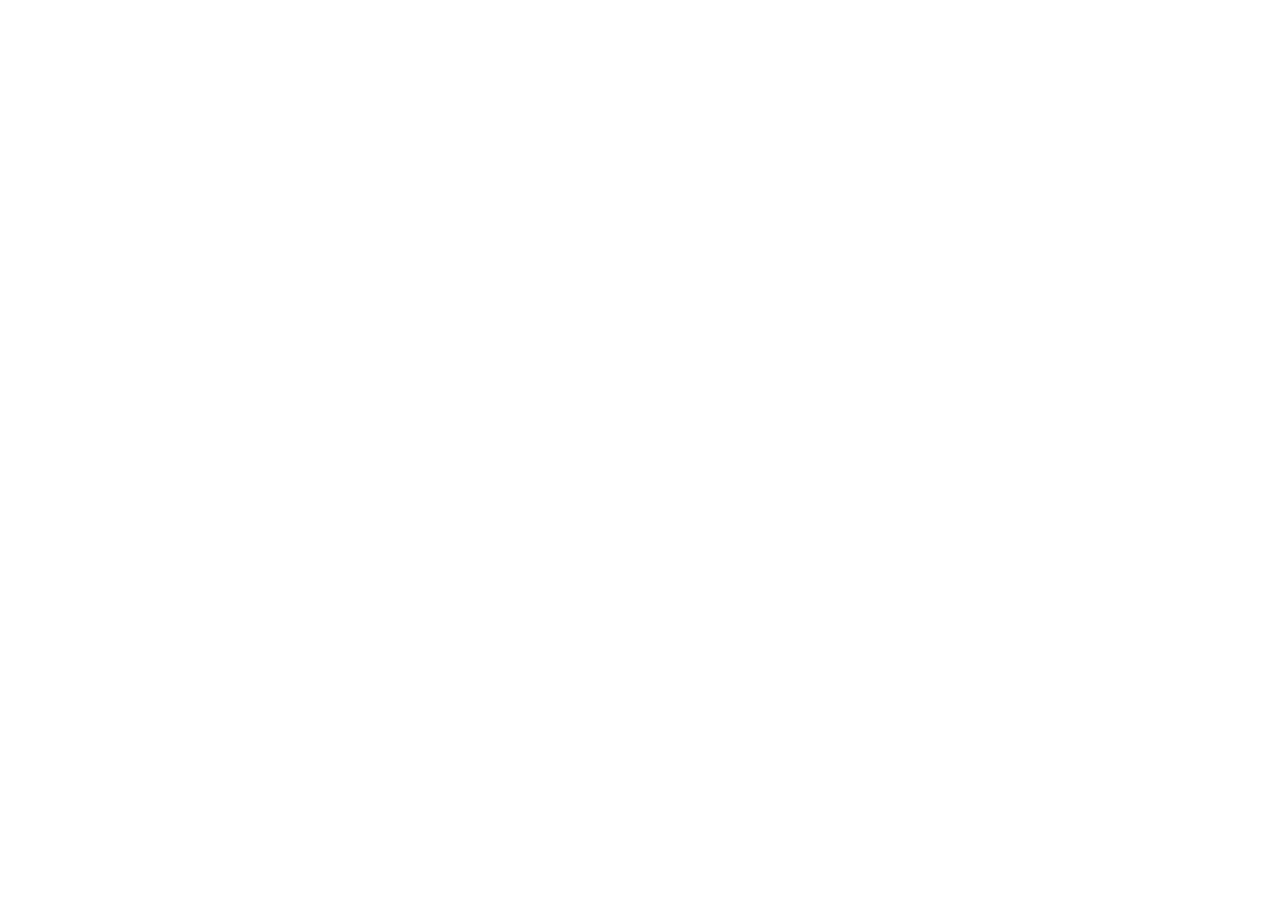
==== index.html @ fd55ef42 "criei a pagina principal" ====
<!DOCTYPE html>
<html lang="en">
<head>
    <meta charset="UTF-8">
    <meta name="viewport" content="width=device-width, initial-scale=1.0">
    <title>Projeto Redes Sociais</title>
    <link rel="shortcut icon" href="favicon.ico" type="image/x-icon">
</head>
<body>
    
</body>
</html>
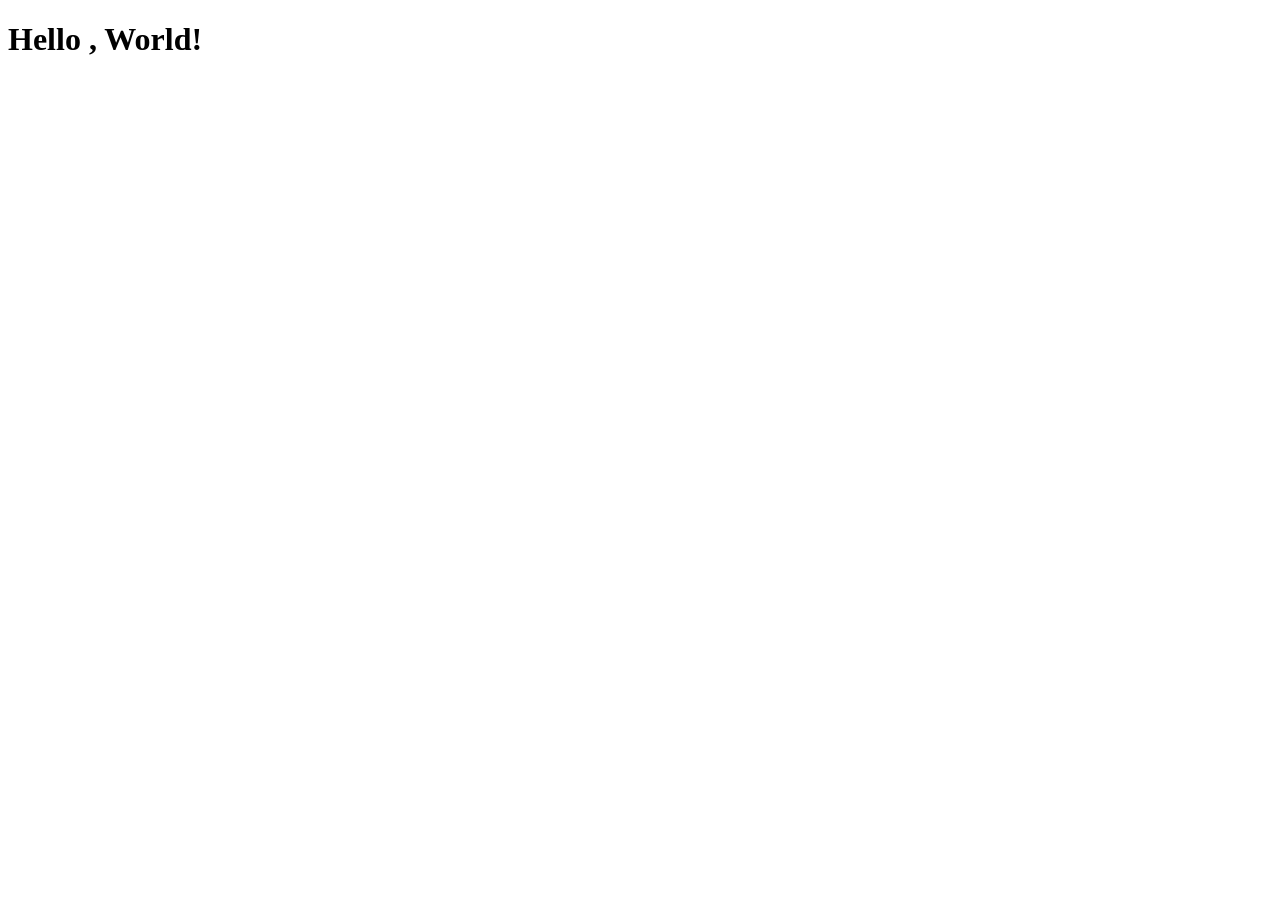
==== commit b84c40c7: "Atualização" ====
--- a/index.html
+++ b/index.html
@@ -7,6 +7,6 @@
     <link rel="shortcut icon" href="favicon.ico" type="image/x-icon">
 </head>
 <body>
-    
+    <h1>Hello , World!</h1>
 </body>
 </html>
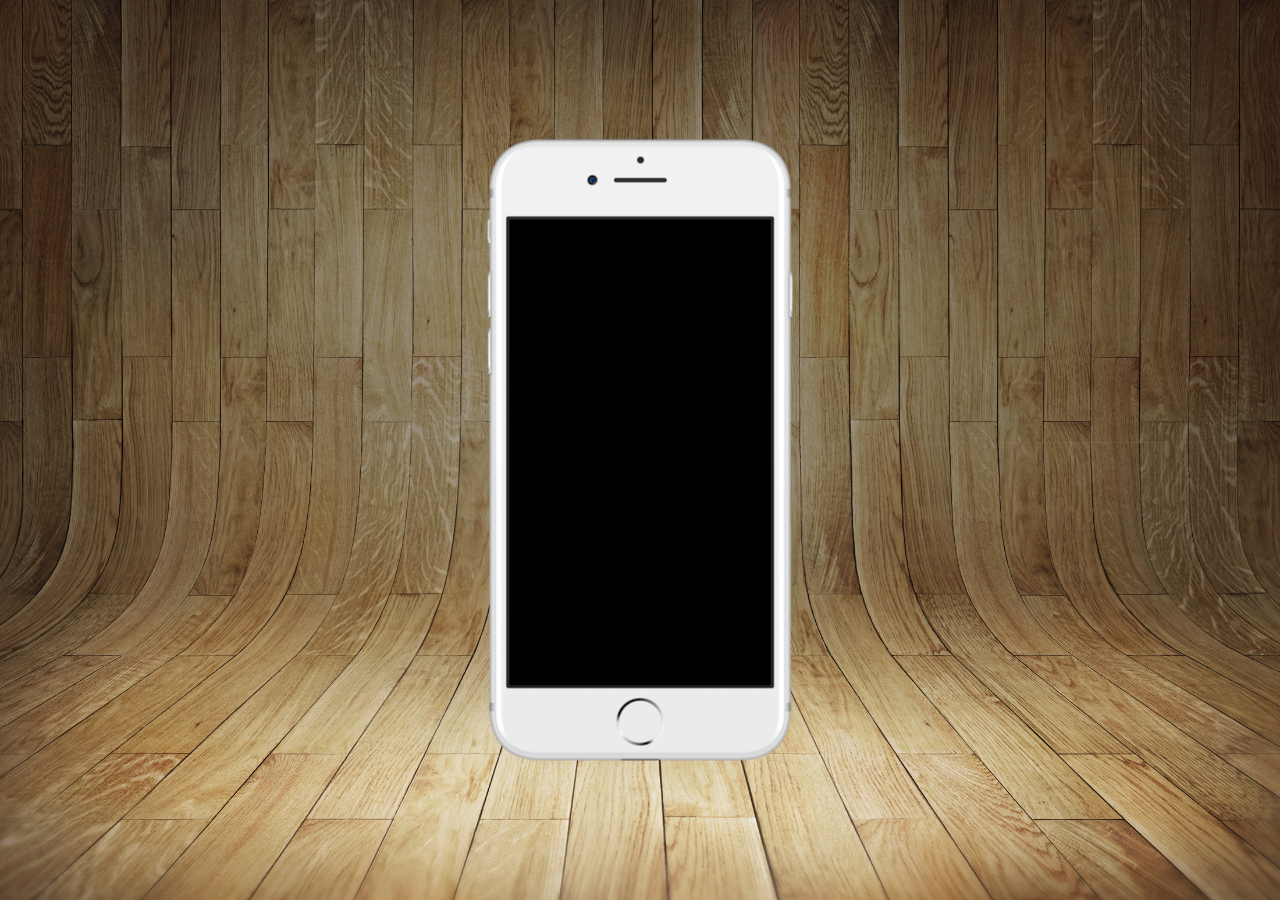
==== commit 2c48c509: "atualização" ====
--- a/index.html
+++ b/index.html
@@ -3,10 +3,18 @@
 <head>
     <meta charset="UTF-8">
     <meta name="viewport" content="width=device-width, initial-scale=1.0">
+    <link rel="stylesheet" href="estilos/style.css">
     <title>Projeto Redes Sociais</title>
     <link rel="shortcut icon" href="favicon.ico" type="image/x-icon">
 </head>
 <body>
-    <h1>Hello , World!</h1>
+    <main>
+        <section id="telefone">
+
+        </section>
+        <section id="redes sociais">
+
+        </section>
+    </main>
 </body>
 </html>
--- a/estilos/style.css
+++ b/estilos/style.css
@@ -0,0 +1,35 @@
+@charset "UTF-8";
+
+* {
+    margin: 0px;
+    padding: 0px;
+    font-family: Arial, Helvetica, sans-serif;
+}
+
+html, body {
+    height: 100vh;
+    width: 100vw;
+    background-color: black;
+}
+
+body {
+    background: url('../imagens/fundo-madeira.jpg') no-repeat top center;
+    background-size: cover;
+    background-attachment: fixed;
+}
+
+main {
+    position: relative;
+    height: 100vh;
+}
+
+section#telefone {
+    position: absolute;
+    top: 50%;
+    left: 50%;
+    transform: translate(-50%, -50%);
+
+    height: 627px;
+    width: 311px;
+    background: url('../imagens/frame-iphone.png') no-repeat;
+}
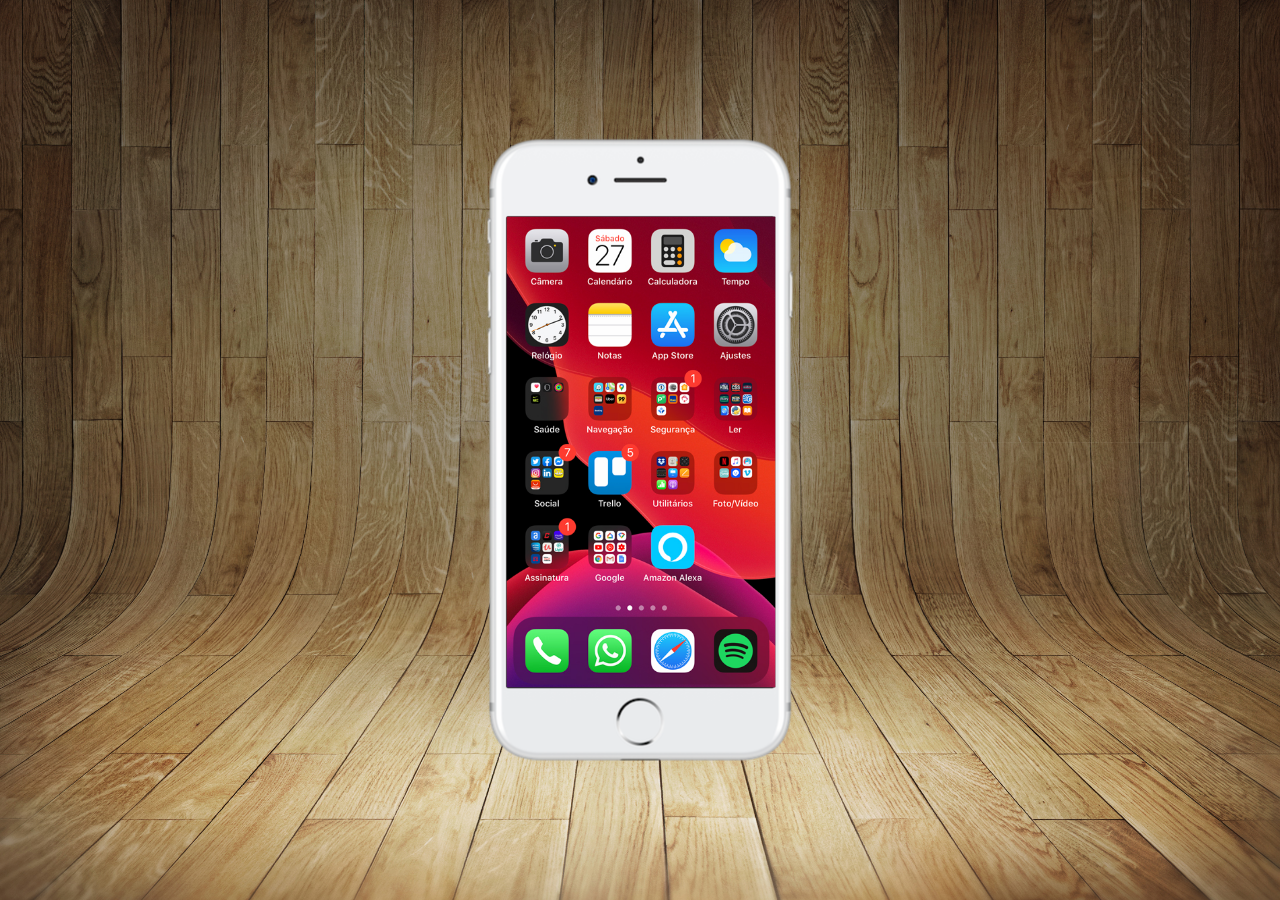
==== commit c0ce4d8e: "atualizacao" ====
--- a/index.html
+++ b/index.html
@@ -10,7 +10,7 @@
 <body>
     <main>
         <section id="telefone">
-
+            <iframe id="tela" name="tela" src="home.html" frameborder="0"></iframe>
         </section>
         <section id="redes sociais">
 
--- a/estilos/style.css
+++ b/estilos/style.css
@@ -32,4 +32,12 @@
     height: 627px;
     width: 311px;
     background: url('../imagens/frame-iphone.png') no-repeat;
+}
+
+iframe#tela {
+    position: relative;
+    top: 80px;
+    left: 22px;
+    width: 269px;
+    height: 471px;
 }
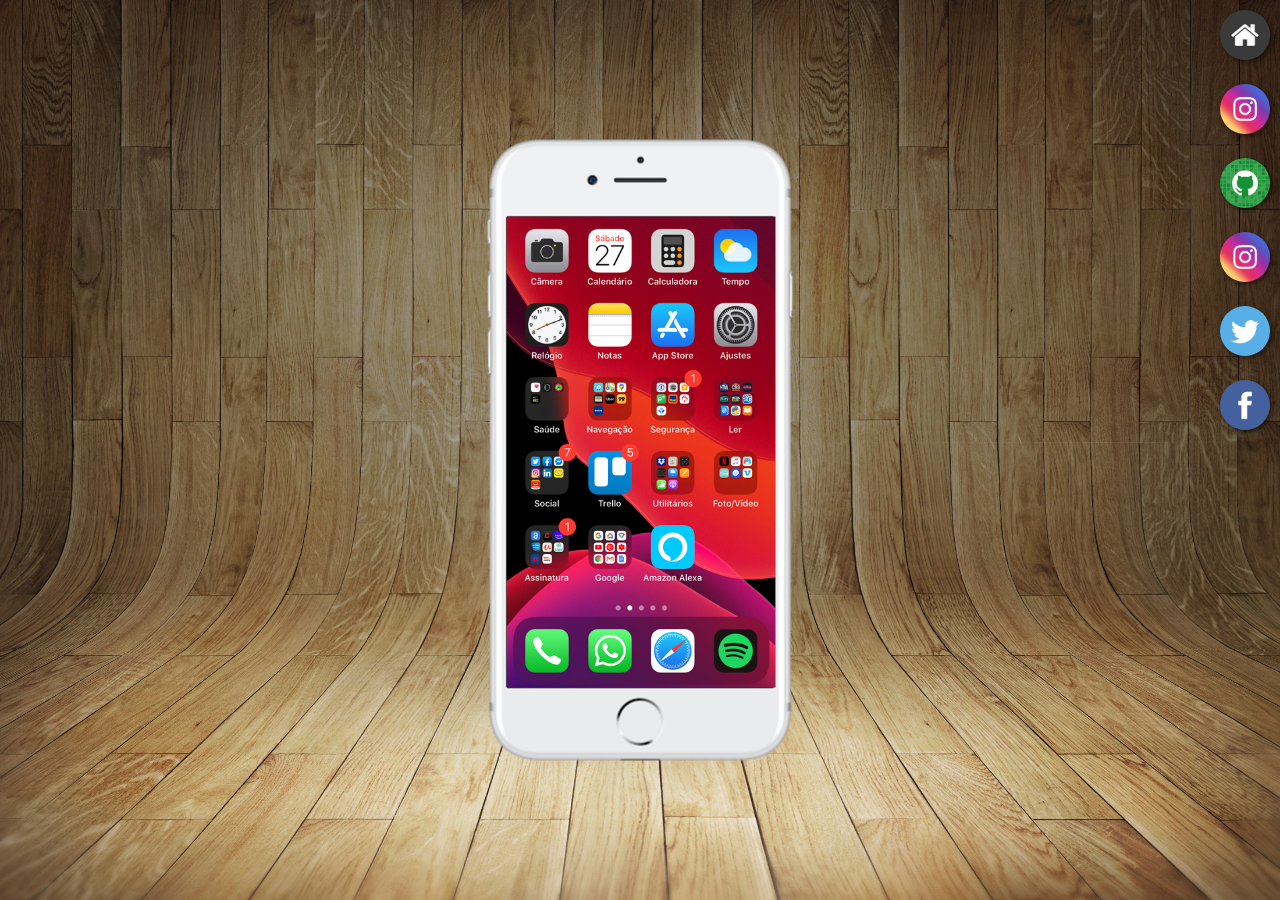
==== commit fe3c0498: "botoes bonitos" ====
--- a/index.html
+++ b/index.html
@@ -12,8 +12,25 @@
         <section id="telefone">
             <iframe id="tela" name="tela" src="home.html" frameborder="0"></iframe>
         </section>
-        <section id="redes sociais">
-
+        <section id="redessociais">
+            <a href="" target="tela">
+                <img src="imagens/logo-home.jpg" alt="">
+            </a> <br>
+            <a href="" target="tela">
+                <img src="imagens/logo-instagram.jpg" alt="">
+            </a> <br>
+            <a href="" target="tela">
+                <img src="imagens/logo-github.jpg" alt="">
+            </a> <br>
+            <a href="" target="tela">
+                <img src="imagens/logo-instagram.jpg" alt="">
+            </a> <br>
+            <a href="" target="tela">
+                <img src="imagens/logo-twitter.jpg" alt="">
+            </a> <br>
+            <a href="" target="tela">
+                <img src="imagens/logo-facebook.jpg" alt="">
+            </a> <br>
         </section>
     </main>
 </body>
--- a/estilos/style.css
+++ b/estilos/style.css
@@ -40,4 +40,25 @@
     left: 22px;
     width: 269px;
     height: 471px;
+}
+
+section#redessociais {
+    text-align: right;
+}
+
+section#redessociais > a > img {
+    width: 50px;
+    height: 50px;
+    margin: 10px;
+
+    border-radius: 50%;
+    box-shadow: 2px 2px 5px rgba(0, 0, 0, 0.575);
+    box-sizing: border-box;
+}
+
+section#redessociais > a > img:hover {
+    border: 2px solid rgba(255, 255, 255, 0.637);
+    box-shadow: 5px 5px 10px rgba(0, 0, 0, 0.575);
+    transform: translate(-5px, -5px);
+    transition: 0,7s;
 }
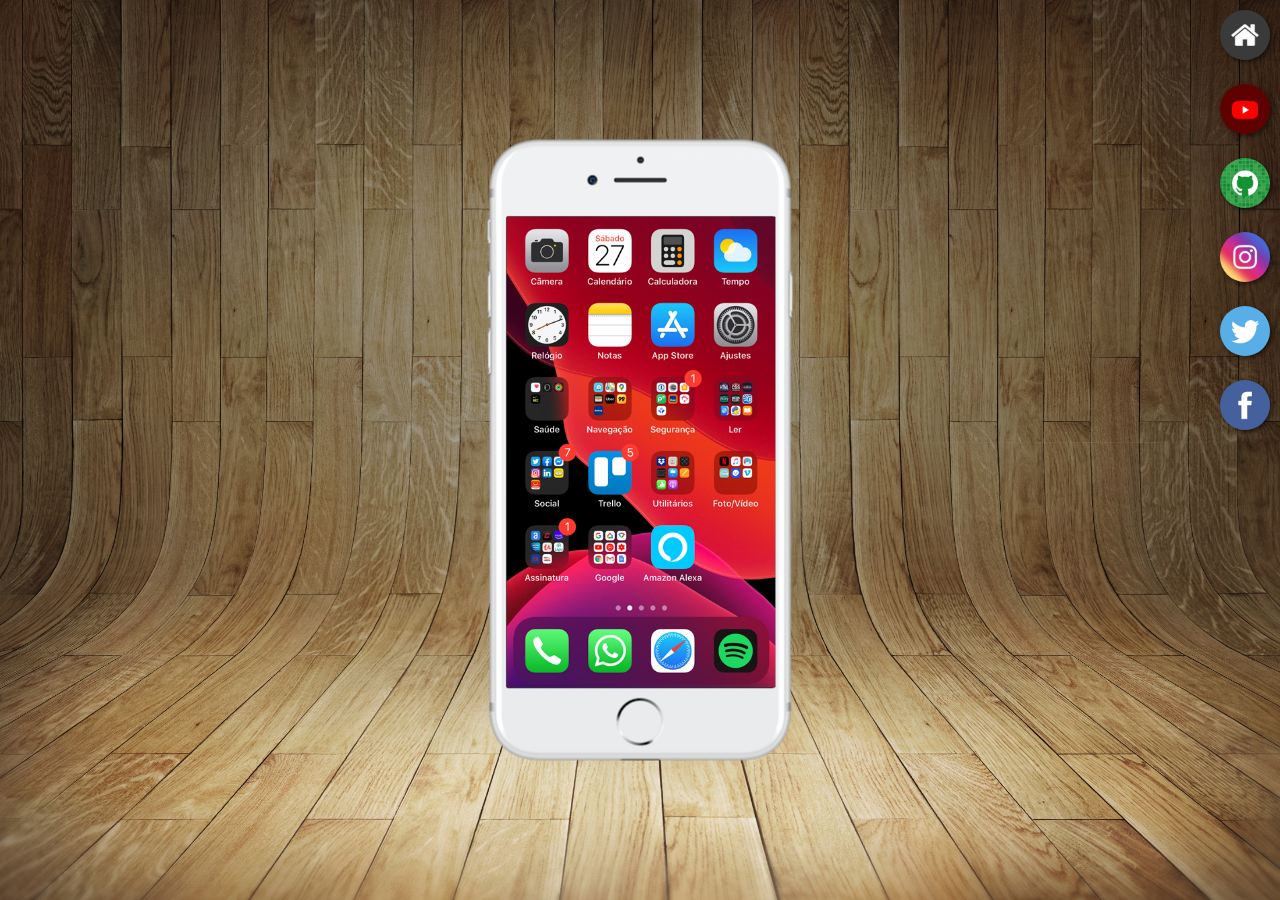
==== commit e63ed787: "atualização" ====
--- a/index.html
+++ b/index.html
@@ -13,11 +13,11 @@
             <iframe id="tela" name="tela" src="home.html" frameborder="0"></iframe>
         </section>
         <section id="redessociais">
-            <a href="" target="tela">
+            <a href="home.html" target="tela">
                 <img src="imagens/logo-home.jpg" alt="">
             </a> <br>
-            <a href="" target="tela">
-                <img src="imagens/logo-instagram.jpg" alt="">
+            <a href="youtube.html" target="tela">
+                <img src="imagens/logo-youtube.jpg" alt="">
             </a> <br>
             <a href="" target="tela">
                 <img src="imagens/logo-github.jpg" alt="">
